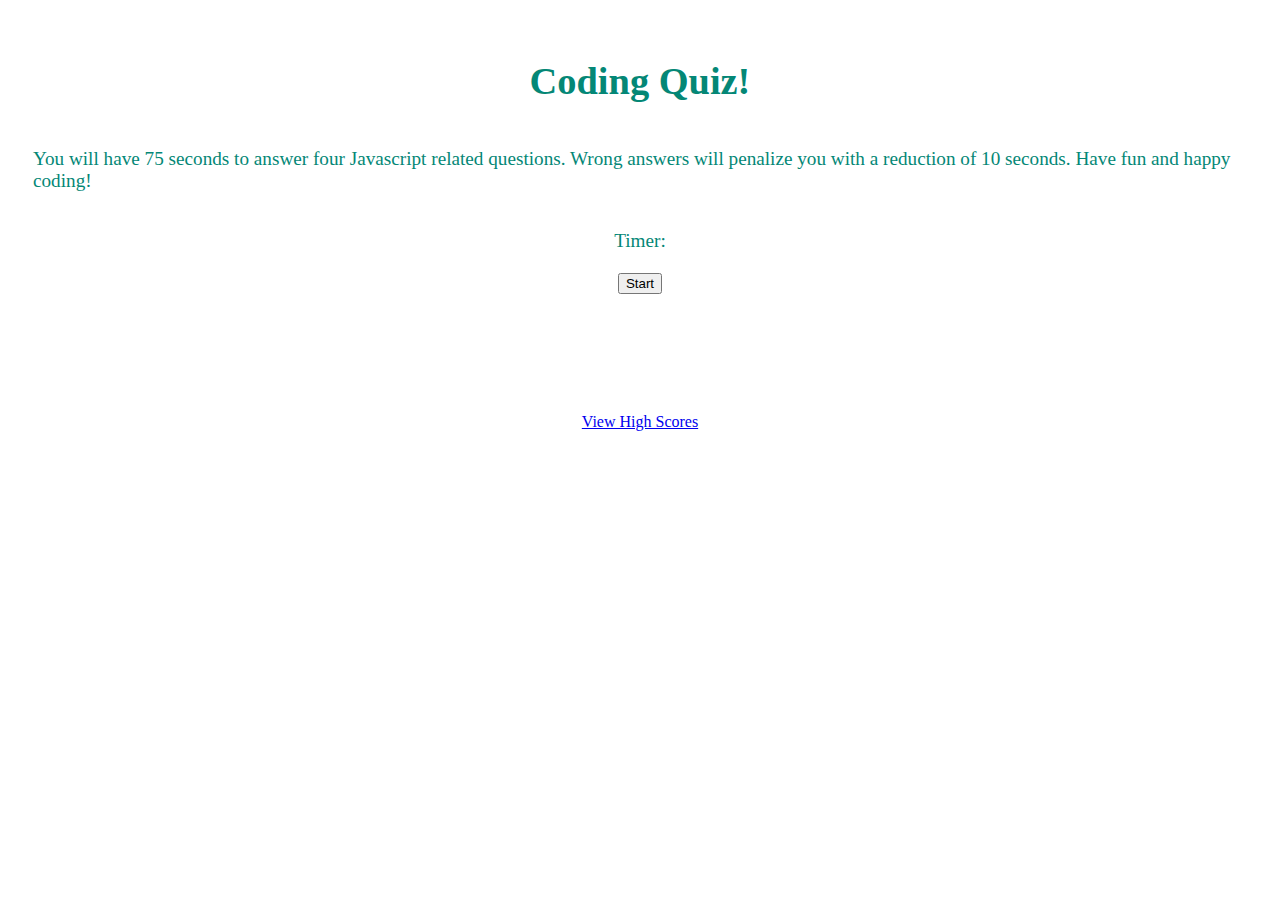
==== index.html @ 1fbc5b68 "set timer and added array" ====
<!DOCTYPE html>
<html lang="en">
<head>
    <meta charset="UTF-8">
    <meta name="viewport" content="width=device-width, initial-scale=1.0">
    <meta http-equiv="X-UA-Compatible" content="ie=edge">
    <title>Coding Quiz</title>
    <link rel="stylesheet" href="./assets/css/style.css" />
</head>
<body>
    <header>
        <h1>Coding Quiz!</h1>
        <p>
            You will have 75 seconds to answer four Javascript related questions. Wrong answers will penalize you with a reduction of 10 seconds. Have fun and happy coding!
        </p>
        <p id="timer">Timer:</p>
        <div class="btn-wrap">
            <button class="btn" id="start">Start</button>
        </div>
    </header>
    <main>
        <section class="container">
            <h1 class="page-content" id="page-content"></h1>
            <ul class="question-list" id="quiz"></ul>
        </section>
    </main>
    <footer>
        <a href="#high-scores">View High Scores</a>
    </footer>
    <script src="./assets/js/script.js"></script>
</body>
</html>
---- assets/css/style.css ----
header {
    display: flex;
    margin: auto;
    padding: 25px;
    color:#048776;
    flex-direction: column;
    align-items: center;
    font-size: larger;
}

.container {
    display: flex;
    flex-direction: column;
    align-items: center;
    font-size: 20px;
}

footer {
    display: flex;
    flex-direction: column;
    align-items: center;
}
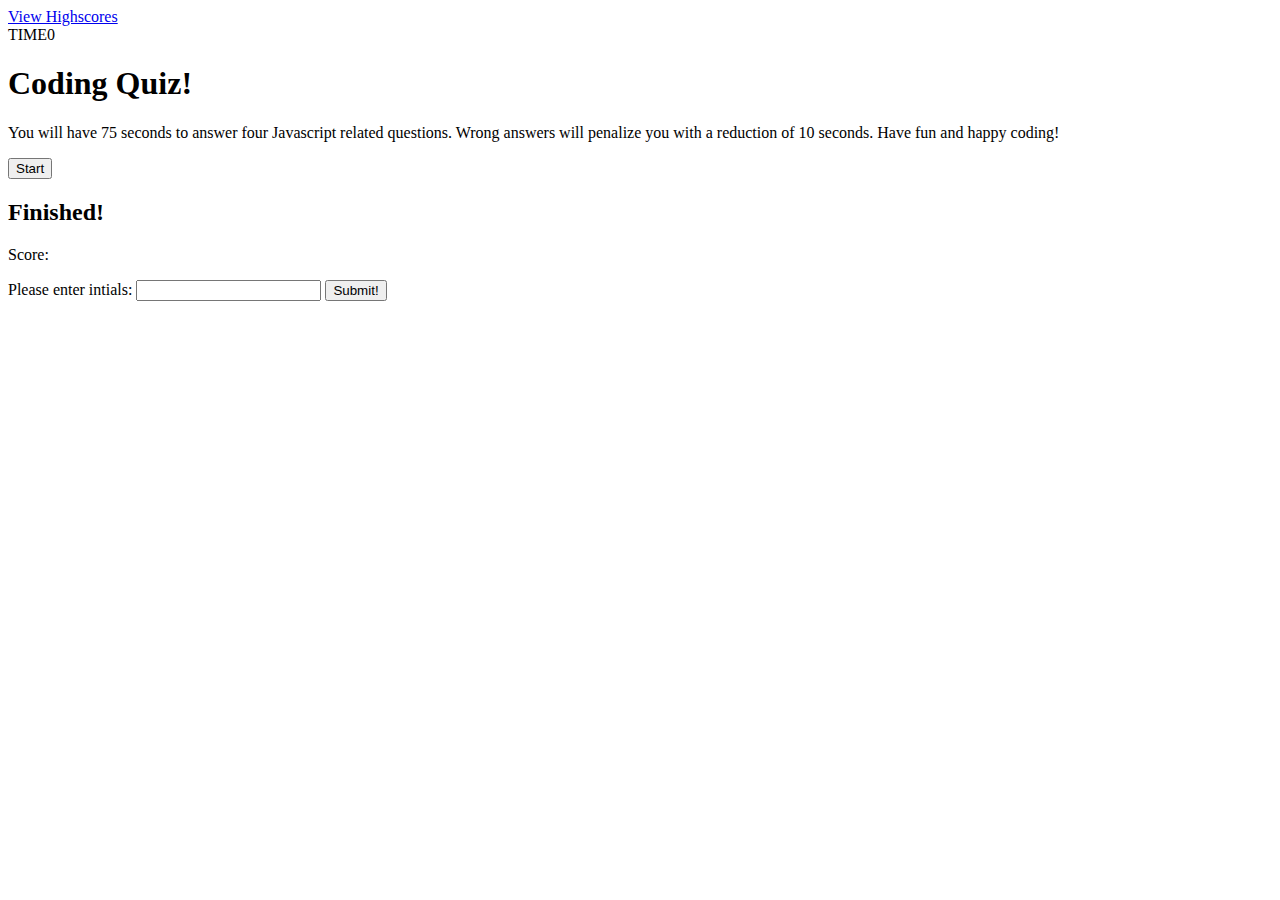
==== commit 815a9481: "updated index.html and script" ====
--- a/index.html
+++ b/index.html
@@ -1,14 +1,48 @@
 <!DOCTYPE html>
 <html lang="en">
-<head>
-    <meta charset="UTF-8">
-    <meta name="viewport" content="width=device-width, initial-scale=1.0">
-    <meta http-equiv="X-UA-Compatible" content="ie=edge">
-    <title>Coding Quiz</title>
-    <link rel="stylesheet" href="./assets/css/style.css" />
-</head>
+    <head>
+        <meta charset="UTF-8">
+        <meta name="viewport" content="width=device-width, initial-scale=1.0">
+        <meta http-equiv="X-UA-Compatible" content="ie=edge">
+        <title>Coding Quiz</title>
+        <link rel="stylesheet" href="./assets/css/style.css" />
+    </head>
+
 <body>
-    <header>
+    <div class="highscores"><a href="highscores.html">View Highscores</a></div>
+
+    <div class="timer">TIME<span id="time">0</span></div>
+
+    <div class="wrapper">
+        <div id="start-screen" class="start">
+            <h1>Coding Quiz!</h1>
+            <p>
+                You will have 75 seconds to answer four Javascript
+                related questions. Wrong answers will penalize you 
+                with a reduction of 10 seconds. 
+                Have fun and happy coding!
+            </p>
+            <button id="start">Start</button>
+        </div>
+
+        <div id="questions" class="questions">
+            <h2 id="q-title"></h2>
+            <div id="options" class="options"></div>
+        </div>
+
+        <div id="end-screen" class="questions">
+            <h2>Finished!</h2>
+            <p>Score: <span id="final-score"></span></p>
+            <p>
+                Please enter intials: <input type="text" id="intials" max="3" />
+                <button id="submit">Submit!</button>
+            </p>
+        </div>
+    </div>
+
+    <script src="./assets/js/questions.js"></script>
+    <script src="./assets/js/logic.js"></script>
+    <!-- <header>
         <h1>Coding Quiz!</h1>
         <p>
             You will have 75 seconds to answer four Javascript related questions. Wrong answers will penalize you with a reduction of 10 seconds. Have fun and happy coding!
@@ -20,13 +54,13 @@
     </header>
     <main>
         <section class="container">
-            <h1 class="page-content" id="page-content"></h1>
-            <ul class="question-list" id="quiz"></ul>
+            <h1 class="page-content" id="test-status"></h1>
+            <div class="question-list" id="test"></div>
         </section>
     </main>
     <footer>
         <a href="#high-scores">View High Scores</a>
     </footer>
-    <script src="./assets/js/script.js"></script>
+    <script src="./assets/js/script.js"></script> -->
 </body>
 </html>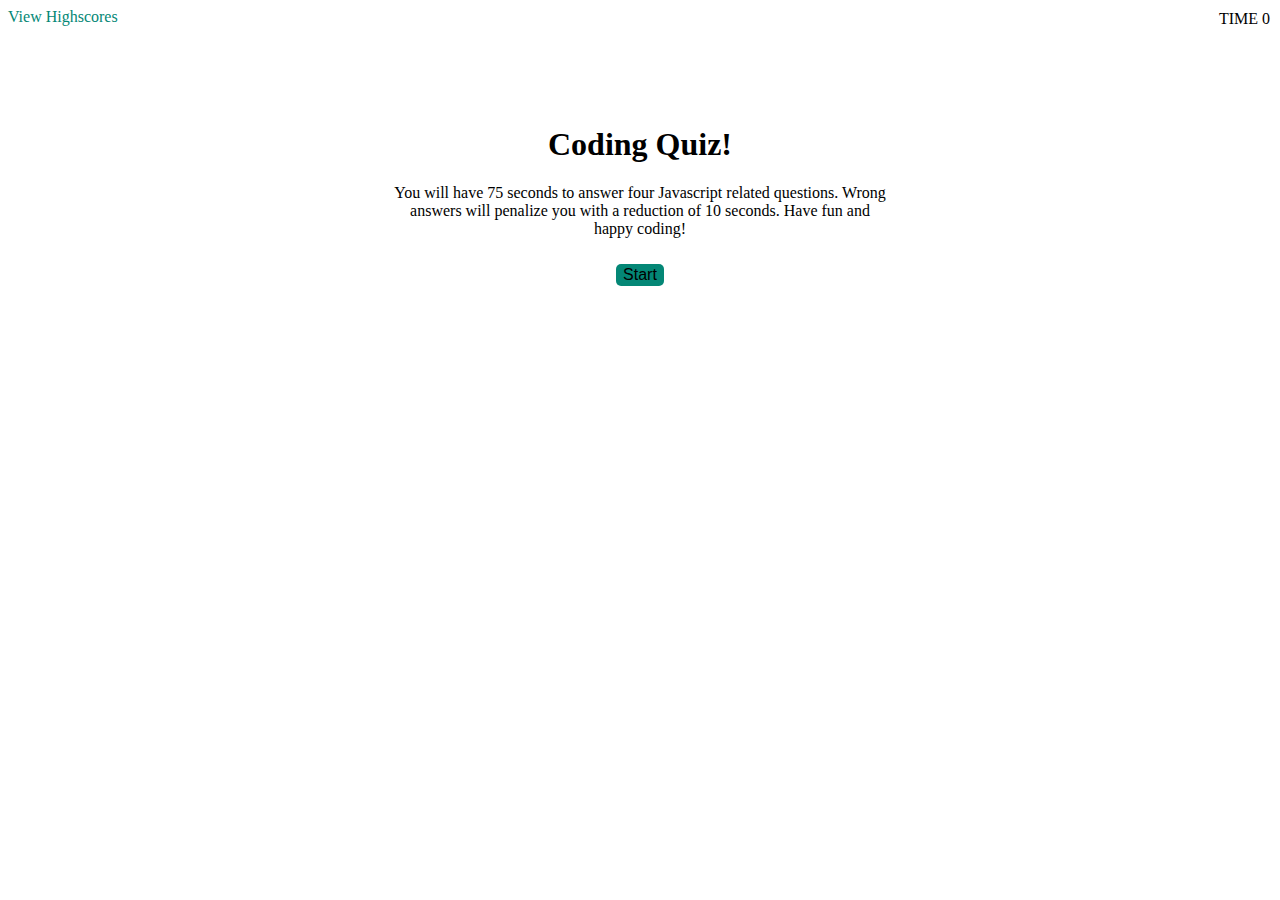
==== commit ca331dba: "updated logic.js questions.js and index.html fixed bugs" ====
--- a/index.html
+++ b/index.html
@@ -8,59 +8,41 @@
         <link rel="stylesheet" href="./assets/css/style.css" />
     </head>
 
-<body>
-    <div class="highscores"><a href="highscores.html">View Highscores</a></div>
+    <body>
+        <div class="highscores"><a href="highscores.html">View Highscores</a></div>
 
-    <div class="timer">TIME<span id="time">0</span></div>
+        <div class="timer">TIME <span id="time">0</span></div>
 
-    <div class="wrapper">
-        <div id="start-screen" class="start">
-            <h1>Coding Quiz!</h1>
-            <p>
-                You will have 75 seconds to answer four Javascript
-                related questions. Wrong answers will penalize you 
-                with a reduction of 10 seconds. 
-                Have fun and happy coding!
-            </p>
-            <button id="start">Start</button>
+        <div class="wrapper">
+            <div id="start-screen" class="start">
+                <h1>Coding Quiz!</h1>
+                <p>
+                    You will have 75 seconds to answer four Javascript
+                    related questions. Wrong answers will penalize you 
+                    with a reduction of 10 seconds. 
+                    Have fun and happy coding!
+                </p>
+                <button id="start">Start</button>
+            </div>
+
+            <div id="questions" class="hide">
+                <h2 id="q-title"></h2>
+                <div id="options" class="options"></div>
+            </div>
+
+            <div id="end-screen" class="hide">
+                <h2>Finished!</h2>
+                <p>Score: <span id="final-score"></span></p>
+                <p>
+                    Please enter intials: <input type="text" id="initials" max="3" />
+                    <button id="submit">Submit!</button>
+                </p>
+            </div>
+
+            <div id="feedback" class="feedback hide"></div>
         </div>
 
-        <div id="questions" class="questions">
-            <h2 id="q-title"></h2>
-            <div id="options" class="options"></div>
-        </div>
-
-        <div id="end-screen" class="questions">
-            <h2>Finished!</h2>
-            <p>Score: <span id="final-score"></span></p>
-            <p>
-                Please enter intials: <input type="text" id="intials" max="3" />
-                <button id="submit">Submit!</button>
-            </p>
-        </div>
-    </div>
-
-    <script src="./assets/js/questions.js"></script>
-    <script src="./assets/js/logic.js"></script>
-    <!-- <header>
-        <h1>Coding Quiz!</h1>
-        <p>
-            You will have 75 seconds to answer four Javascript related questions. Wrong answers will penalize you with a reduction of 10 seconds. Have fun and happy coding!
-        </p>
-        <p id="timer">Timer:</p>
-        <div class="btn-wrap">
-            <button class="btn" id="start">Start</button>
-        </div>
-    </header>
-    <main>
-        <section class="container">
-            <h1 class="page-content" id="test-status"></h1>
-            <div class="question-list" id="test"></div>
-        </section>
-    </main>
-    <footer>
-        <a href="#high-scores">View High Scores</a>
-    </footer>
-    <script src="./assets/js/script.js"></script> -->
-</body>
+        <script src="./assets/js/questions.js"></script>
+        <script src="./assets/js/logic.js"></script>
+    </body>
 </html>--- a/assets/css/style.css
+++ b/assets/css/style.css
@@ -1,22 +1,67 @@
-header {
-    display: flex;
-    margin: auto;
-    padding: 25px;
-    color:#048776;
-    flex-direction: column;
-    align-items: center;
-    font-size: larger;
+body {
+    font-family: Times;
 }
 
-.container {
-    display: flex;
-    flex-direction: column;
-    align-items: center;
-    font-size: 20px;
+a {
+    color:#048776;
+    text-decoration: none;
 }
 
-footer {
-    display: flex;
-    flex-direction: column;
-    align-items: center;
+button {
+    display: inline-block;
+    margin: 10px;
+    font-size: 100%;
+    background-color: #048776;
+    border-radius: 5px;
+    padding: 2px 7px;
+    color: black;
+    border: 0;
+}
+
+.options button {
+    display: block;
+}
+
+input[type="text"] {
+    font-size: 100%;
+}
+
+ol {
+    padding-left: 0px;
+    max-height: 400px;
+    overflow: auto;
+}
+
+.hide {
+    display: none;
+}
+
+.start {
+    text-align: center;
+}
+
+.scores {
+    position: absolute;
+    top: 10px;
+    left: 10px
+}
+
+.feedback {
+    font-style: italic;
+    font-size: 120%;
+    margin-top: 20px;
+    padding-top: 10px;
+    color: red;
+    border-top: 2px solid gray;
+}
+
+.timer {
+    position: absolute;
+    top: 10px;
+    right: 10px;
+}
+
+.wrapper {
+    margin: 100px auto 0 auto;
+    max-width: 500px;
 }